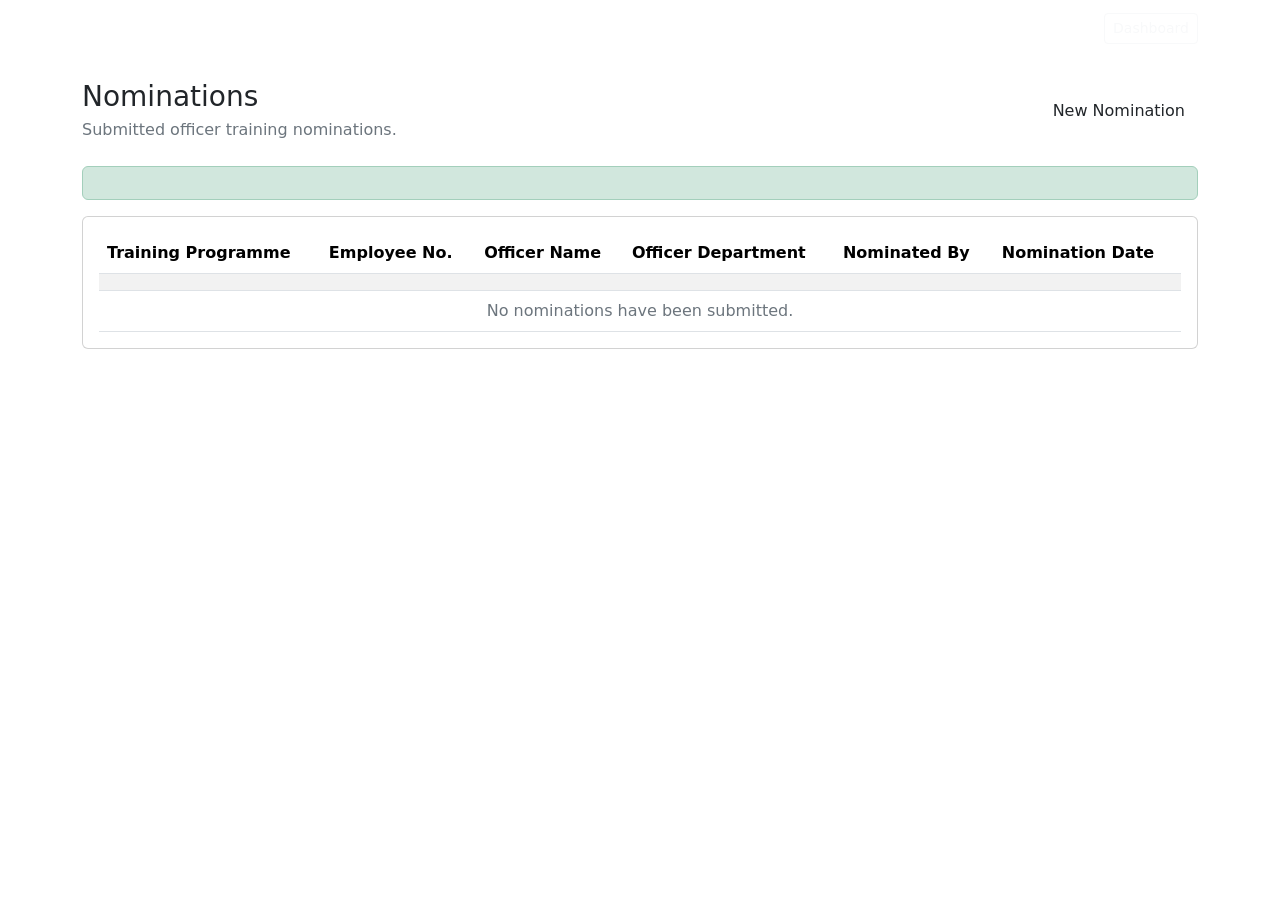
==== src/main/resources/templates/nominations.html @ 7eb6ec5a "Implement Task 1 duplicate nomination prevention" ====
<!DOCTYPE html>
<html lang="en" xmlns:th="http://www.thymeleaf.org">
<head>
    <meta charset="UTF-8">
    <meta name="viewport" content="width=device-width, initial-scale=1">
    <title>Nominations</title>
    <link href="https://cdn.jsdelivr.net/npm/bootstrap@5.3.3/dist/css/bootstrap.min.css" rel="stylesheet">
    <link rel="stylesheet" th:href="@{/css/style.css}">
</head>
<body>
<nav class="navbar navbar-expand-lg navbar-dark navbar-government">
    <div class="container">
        <a class="navbar-brand" th:href="@{/}">Government Training Management</a>
        <a class="btn btn-outline-light btn-sm" th:href="@{/}">Dashboard</a>
    </div>
</nav>

<main class="container py-4">
    <div class="d-flex flex-wrap justify-content-between align-items-center gap-3 mb-4">
        <div class="page-header">
            <h1 class="h3 mb-1">Nominations</h1>
            <p class="text-secondary mb-0">Submitted officer training nominations.</p>
        </div>
        <a class="btn btn-government" th:href="@{/nominations/new}">New Nomination</a>
    </div>

    <div class="alert alert-success" th:if="${successMessage}" th:text="${successMessage}"></div>

    <div class="card">
        <div class="card-body">
            <div class="table-responsive">
                <table class="table table-striped align-middle mb-0">
                    <thead>
                    <tr>
                        <th>Training Programme</th>
                        <th>Employee No.</th>
                        <th>Officer Name</th>
                        <th>Officer Department</th>
                        <th>Nominated By</th>
                        <th>Nomination Date</th>
                    </tr>
                    </thead>
                    <tbody>
                    <tr th:each="item : ${nominations}">
                        <td th:text="${item.trainingProgramme.title}"></td>
                        <td th:text="${item.officer.employeeNumber}"></td>
                        <td th:text="${item.officer.fullName}"></td>
                        <td th:text="${item.officer.department.name}"></td>
                        <td th:text="${item.nominatedByDepartment.name}"></td>
                        <td th:text="${item.nominationDate}"></td>
                    </tr>
                    <tr th:if="${#lists.isEmpty(nominations)}">
                        <td colspan="6" class="text-center text-secondary">No nominations have been submitted.</td>
                    </tr>
                    </tbody>
                </table>
            </div>
        </div>
    </div>
</main>
</body>
</html>
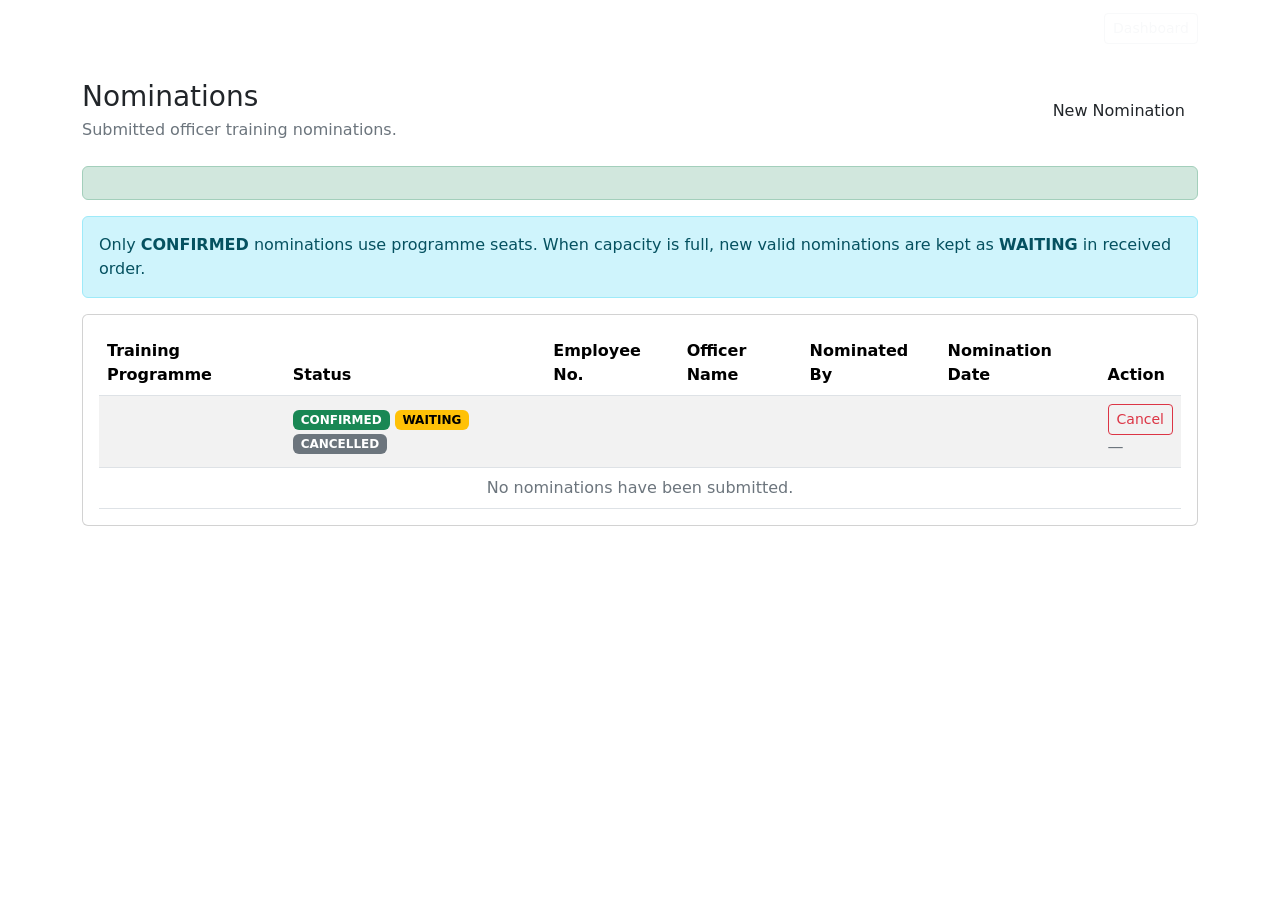
==== commit 7fa09b29: "Implement Task 2 limited training capacity" ====
--- a/src/main/resources/templates/nominations.html
+++ b/src/main/resources/templates/nominations.html
@@ -25,6 +25,10 @@
     </div>
 
     <div class="alert alert-success" th:if="${successMessage}" th:text="${successMessage}"></div>
+    <div class="alert alert-info" role="alert">
+        Only <strong>CONFIRMED</strong> nominations use programme seats. When capacity is full,
+        new valid nominations are kept as <strong>WAITING</strong> in received order.
+    </div>
 
     <div class="card">
         <div class="card-body">
@@ -33,24 +37,35 @@
                     <thead>
                     <tr>
                         <th>Training Programme</th>
+                        <th>Status</th>
                         <th>Employee No.</th>
                         <th>Officer Name</th>
-                        <th>Officer Department</th>
                         <th>Nominated By</th>
                         <th>Nomination Date</th>
+                        <th>Action</th>
                     </tr>
                     </thead>
                     <tbody>
                     <tr th:each="item : ${nominations}">
                         <td th:text="${item.trainingProgramme.title}"></td>
+                        <td>
+                            <span th:if="${item.status.name() == 'CONFIRMED'}" class="badge text-bg-success">CONFIRMED</span>
+                            <span th:if="${item.status.name() == 'WAITING'}" class="badge text-bg-warning">WAITING</span>
+                            <span th:if="${item.status.name() == 'CANCELLED'}" class="badge text-bg-secondary">CANCELLED</span>
+                        </td>
                         <td th:text="${item.officer.employeeNumber}"></td>
                         <td th:text="${item.officer.fullName}"></td>
-                        <td th:text="${item.officer.department.name}"></td>
                         <td th:text="${item.nominatedByDepartment.name}"></td>
                         <td th:text="${item.nominationDate}"></td>
+                        <td>
+                            <form th:if="${item.status.name() != 'CANCELLED'}" th:action="@{/nominations/{id}/cancel(id=${item.id})}" method="post">
+                                <button class="btn btn-sm btn-outline-danger" type="submit">Cancel</button>
+                            </form>
+                            <span th:if="${item.status.name() == 'CANCELLED'}" class="text-secondary">—</span>
+                        </td>
                     </tr>
                     <tr th:if="${#lists.isEmpty(nominations)}">
-                        <td colspan="6" class="text-center text-secondary">No nominations have been submitted.</td>
+                        <td colspan="7" class="text-center text-secondary">No nominations have been submitted.</td>
                     </tr>
                     </tbody>
                 </table>
